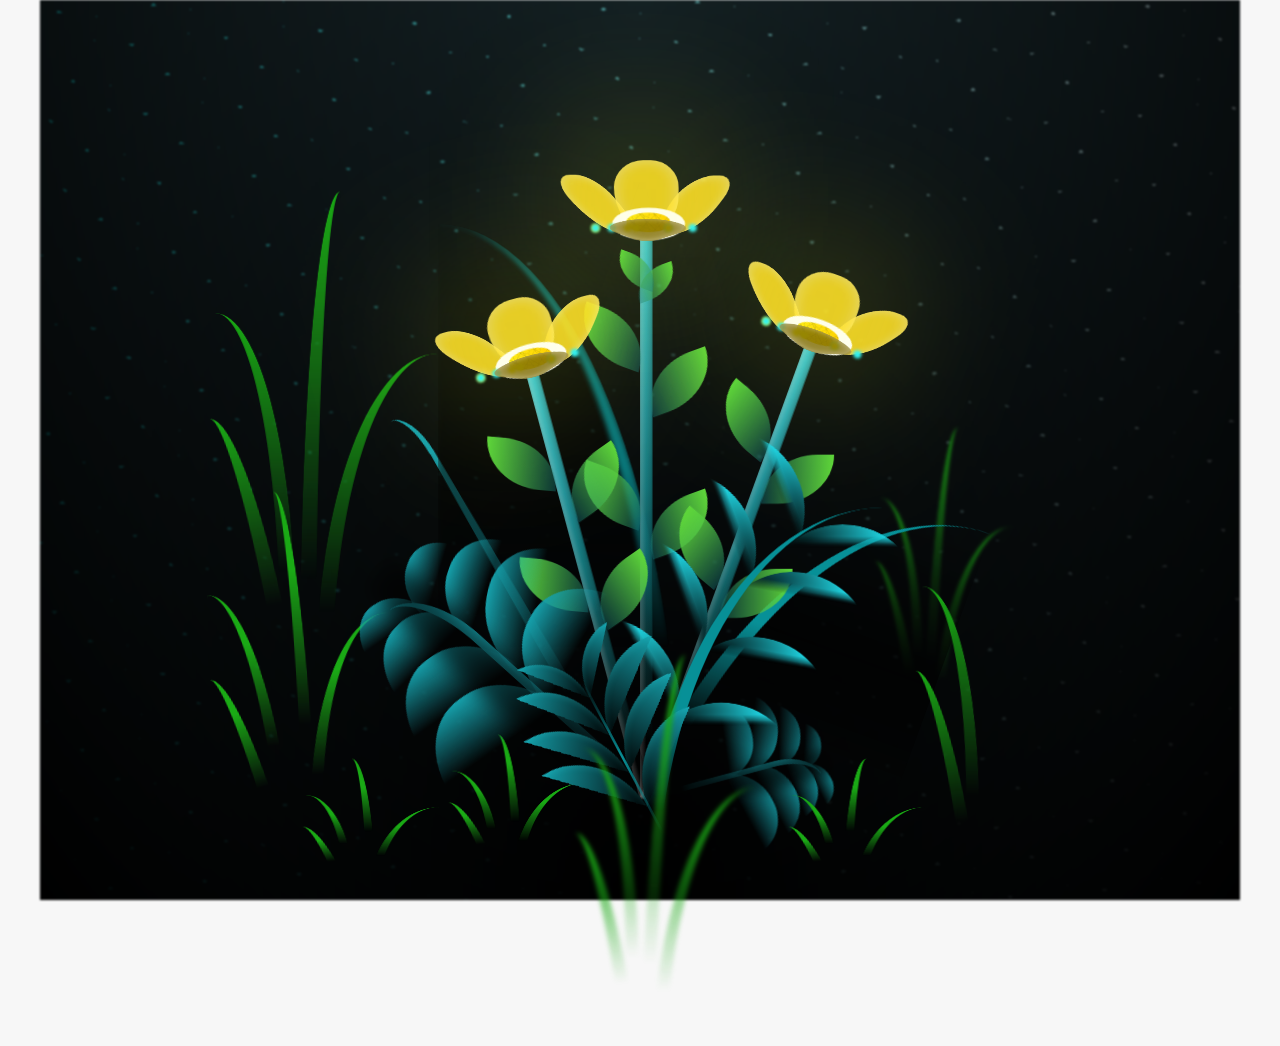
==== index.html @ 2ce70d6e "Added last changes" ====
<!DOCTYPE html>
<html lang="es">
  <head>
    <meta charset="UTF-8" />
    <meta http-equiv="X-UA-Compatible" content="IE=edge" />
    <meta name="viewport" content="width=device-width, initial-scale=1.0" />
    <link rel="stylesheet" href="css/main.css" />
    <link rel="icon" href="img/flowers.png" type="image/x-icon" />
    <title>Flower</title>
    <style>
      @import url('https://fonts.googleapis.com/css2?family=Inter:ital,opsz,wght@0,14..32,100..900;1,14..32,100..900&family=Noto+Sans:ital,wght@0,100..900;1,100..900&family=Open+Sans:ital,wght@0,300..800;1,300..800&family=Winky+Sans:ital,wght@0,300..900;1,300..900&family=Yarndings+12&display=swap');
    </style>
  </head>
  <body class="container">
    <audio src="sound/Spidey.mp3" autoplay></audio>
    <!-- <div id="lyrics">
     
    </div> -->
    <span class="titulo">
      Te mereces todo, y aunque no pueda dártelas en persona, estas flores amarillas virtuales van con todo mi cariño Ari 💛
    </span>
  
    <div class="night"></div>
    <div class="flowers">
      <div class="flower flower--1">
        <div class="flower__leafs flower__leafs--1">
          <div class="flower__leaf flower__leaf--1"></div>
          <div class="flower__leaf flower__leaf--2"></div>
          <div class="flower__leaf flower__leaf--3"></div>
          <div class="flower__leaf flower__leaf--4"></div>
          <div class="flower__white-circle"></div>

          <div class="flower__light flower__light--1"></div>
          <div class="flower__light flower__light--2"></div>
          <div class="flower__light flower__light--3"></div>
          <div class="flower__light flower__light--4"></div>
          <div class="flower__light flower__light--5"></div>
          <div class="flower__light flower__light--6"></div>
          <div class="flower__light flower__light--7"></div>
          <div class="flower__light flower__light--8"></div>
        </div>
        <div class="flower__line">
          <div class="flower__line__leaf flower__line__leaf--1"></div>
          <div class="flower__line__leaf flower__line__leaf--2"></div>
          <div class="flower__line__leaf flower__line__leaf--3"></div>
          <div class="flower__line__leaf flower__line__leaf--4"></div>
          <div class="flower__line__leaf flower__line__leaf--5"></div>
          <div class="flower__line__leaf flower__line__leaf--6"></div>
        </div>
      </div>

      <div class="flower flower--2">
        <div class="flower__leafs flower__leafs--2">
          <div class="flower__leaf flower__leaf--1"></div>
          <div class="flower__leaf flower__leaf--2"></div>
          <div class="flower__leaf flower__leaf--3"></div>
          <div class="flower__leaf flower__leaf--4"></div>
          <div class="flower__white-circle"></div>

          <div class="flower__light flower__light--1"></div>
          <div class="flower__light flower__light--2"></div>
          <div class="flower__light flower__light--3"></div>
          <div class="flower__light flower__light--4"></div>
          <div class="flower__light flower__light--5"></div>
          <div class="flower__light flower__light--6"></div>
          <div class="flower__light flower__light--7"></div>
          <div class="flower__light flower__light--8"></div>
        </div>
        <div class="flower__line">
          <div class="flower__line__leaf flower__line__leaf--1"></div>
          <div class="flower__line__leaf flower__line__leaf--2"></div>
          <div class="flower__line__leaf flower__line__leaf--3"></div>
          <div class="flower__line__leaf flower__line__leaf--4"></div>
        </div>
      </div>

      <div class="flower flower--3">
        <div class="flower__leafs flower__leafs--3">
          <div class="flower__leaf flower__leaf--1"></div>
          <div class="flower__leaf flower__leaf--2"></div>
          <div class="flower__leaf flower__leaf--3"></div>
          <div class="flower__leaf flower__leaf--4"></div>
          <div class="flower__white-circle"></div>

          <div class="flower__light flower__light--1"></div>
          <div class="flower__light flower__light--2"></div>
          <div class="flower__light flower__light--3"></div>
          <div class="flower__light flower__light--4"></div>
          <div class="flower__light flower__light--5"></div>
          <div class="flower__light flower__light--6"></div>
          <div class="flower__light flower__light--7"></div>
          <div class="flower__light flower__light--8"></div>
        </div>
        <div class="flower__line">
          <div class="flower__line__leaf flower__line__leaf--1"></div>
          <div class="flower__line__leaf flower__line__leaf--2"></div>
          <div class="flower__line__leaf flower__line__leaf--3"></div>
          <div class="flower__line__leaf flower__line__leaf--4"></div>
        </div>
      </div>

      <div class="grow-ans" style="--d: 1.2s">
        <div class="flower__g-long">
          <div class="flower__g-long__top"></div>
          <div class="flower__g-long__bottom"></div>
        </div>
      </div>

      <div class="growing-grass">
        <div class="flower__grass flower__grass--1">
          <div class="flower__grass--top"></div>
          <div class="flower__grass--bottom"></div>
          <div class="flower__grass__leaf flower__grass__leaf--1"></div>
          <div class="flower__grass__leaf flower__grass__leaf--2"></div>
          <div class="flower__grass__leaf flower__grass__leaf--3"></div>
          <div class="flower__grass__leaf flower__grass__leaf--4"></div>
          <div class="flower__grass__leaf flower__grass__leaf--5"></div>
          <div class="flower__grass__leaf flower__grass__leaf--6"></div>
          <div class="flower__grass__leaf flower__grass__leaf--7"></div>
          <div class="flower__grass__leaf flower__grass__leaf--8"></div>
          <div class="flower__grass__overlay"></div>
        </div>
      </div>

      <div class="growing-grass">
        <div class="flower__grass flower__grass--2">
          <div class="flower__grass--top"></div>
          <div class="flower__grass--bottom"></div>
          <div class="flower__grass__leaf flower__grass__leaf--1"></div>
          <div class="flower__grass__leaf flower__grass__leaf--2"></div>
          <div class="flower__grass__leaf flower__grass__leaf--3"></div>
          <div class="flower__grass__leaf flower__grass__leaf--4"></div>
          <div class="flower__grass__leaf flower__grass__leaf--5"></div>
          <div class="flower__grass__leaf flower__grass__leaf--6"></div>
          <div class="flower__grass__leaf flower__grass__leaf--7"></div>
          <div class="flower__grass__leaf flower__grass__leaf--8"></div>
          <div class="flower__grass__overlay"></div>
        </div>
      </div>

      <div class="grow-ans" style="--d: 2.4s">
        <div class="flower__g-right flower__g-right--1">
          <div class="leaf"></div>
        </div>
      </div>

      <div class="grow-ans" style="--d: 2.8s">
        <div class="flower__g-right flower__g-right--2">
          <div class="leaf"></div>
        </div>
      </div>

      <div class="grow-ans" style="--d: 2.8s">
        <div class="flower__g-front">
          <div
            class="flower__g-front__leaf-wrapper flower__g-front__leaf-wrapper--1"
          >
            <div class="flower__g-front__leaf"></div>
          </div>
          <div
            class="flower__g-front__leaf-wrapper flower__g-front__leaf-wrapper--2"
          >
            <div class="flower__g-front__leaf"></div>
          </div>
          <div
            class="flower__g-front__leaf-wrapper flower__g-front__leaf-wrapper--3"
          >
            <div class="flower__g-front__leaf"></div>
          </div>
          <div
            class="flower__g-front__leaf-wrapper flower__g-front__leaf-wrapper--4"
          >
            <div class="flower__g-front__leaf"></div>
          </div>
          <div
            class="flower__g-front__leaf-wrapper flower__g-front__leaf-wrapper--5"
          >
            <div class="flower__g-front__leaf"></div>
          </div>
          <div
            class="flower__g-front__leaf-wrapper flower__g-front__leaf-wrapper--6"
          >
            <div class="flower__g-front__leaf"></div>
          </div>
          <div
            class="flower__g-front__leaf-wrapper flower__g-front__leaf-wrapper--7"
          >
            <div class="flower__g-front__leaf"></div>
          </div>
          <div
            class="flower__g-front__leaf-wrapper flower__g-front__leaf-wrapper--8"
          >
            <div class="flower__g-front__leaf"></div>
          </div>
          <div class="flower__g-front__line"></div>
        </div>
      </div>

      <div class="grow-ans" style="--d: 3.2s">
        <div class="flower__g-fr">
          <div class="leaf"></div>
          <div class="flower__g-fr__leaf flower__g-fr__leaf--1"></div>
          <div class="flower__g-fr__leaf flower__g-fr__leaf--2"></div>
          <div class="flower__g-fr__leaf flower__g-fr__leaf--3"></div>
          <div class="flower__g-fr__leaf flower__g-fr__leaf--4"></div>
          <div class="flower__g-fr__leaf flower__g-fr__leaf--5"></div>
          <div class="flower__g-fr__leaf flower__g-fr__leaf--6"></div>
          <div class="flower__g-fr__leaf flower__g-fr__leaf--7"></div>
          <div class="flower__g-fr__leaf flower__g-fr__leaf--8"></div>
        </div>
      </div>

      <div class="long-g long-g--0">
        <div class="grow-ans" style="--d: 3s">
          <div class="leaf leaf--0"></div>
        </div>
        <div class="grow-ans" style="--d: 2.2s">
          <div class="leaf leaf--1"></div>
        </div>
        <div class="grow-ans" style="--d: 3.4s">
          <div class="leaf leaf--2"></div>
        </div>
        <div class="grow-ans" style="--d: 3.6s">
          <div class="leaf leaf--3"></div>
        </div>
      </div>

      <div class="long-g long-g--1">
        <div class="grow-ans" style="--d: 3.6s">
          <div class="leaf leaf--0"></div>
        </div>
        <div class="grow-ans" style="--d: 3.8s">
          <div class="leaf leaf--1"></div>
        </div>
        <div class="grow-ans" style="--d: 4s">
          <div class="leaf leaf--2"></div>
        </div>
        <div class="grow-ans" style="--d: 4.2s">
          <div class="leaf leaf--3"></div>
        </div>
      </div>

      <div class="long-g long-g--2">
        <div class="grow-ans" style="--d: 4s">
          <div class="leaf leaf--0"></div>
        </div>
        <div class="grow-ans" style="--d: 4.2s">
          <div class="leaf leaf--1"></div>
        </div>
        <div class="grow-ans" style="--d: 4.4s">
          <div class="leaf leaf--2"></div>
        </div>
        <div class="grow-ans" style="--d: 4.6s">
          <div class="leaf leaf--3"></div>
        </div>
      </div>

      <div class="long-g long-g--3">
        <div class="grow-ans" style="--d: 4s">
          <div class="leaf leaf--0"></div>
        </div>
        <div class="grow-ans" style="--d: 4.2s">
          <div class="leaf leaf--1"></div>
        </div>
        <div class="grow-ans" style="--d: 3s">
          <div class="leaf leaf--2"></div>
        </div>
        <div class="grow-ans" style="--d: 3.6s">
          <div class="leaf leaf--3"></div>
        </div>
      </div>

      <div class="long-g long-g--4">
        <div class="grow-ans" style="--d: 4s">
          <div class="leaf leaf--0"></div>
        </div>
        <div class="grow-ans" style="--d: 4.2s">
          <div class="leaf leaf--1"></div>
        </div>
        <div class="grow-ans" style="--d: 3s">
          <div class="leaf leaf--2"></div>
        </div>
        <div class="grow-ans" style="--d: 3.6s">
          <div class="leaf leaf--3"></div>
        </div>
      </div>

      <div class="long-g long-g--5">
        <!-- <div class="grow-ans" style="--d: 4s">
          <div class="leaf leaf--0"></div>
        </div> -->
        <!-- <div class="grow-ans" style="--d: 4.2s">
          <div class="leaf leaf--1"></div>
        </div> -->
        <div class="grow-ans" style="--d: 3s">
          <div class="leaf leaf--2"></div>
        </div>
        <div class="grow-ans" style="--d: 3.6s">
          <div class="leaf leaf--3"></div>
        </div>
      </div>

      <div class="long-g long-g--6">
        <div class="grow-ans" style="--d: 4.2s">
          <div class="leaf leaf--0"></div>
        </div>
        <div class="grow-ans" style="--d: 4.4s">
          <div class="leaf leaf--1"></div>
        </div>
        <div class="grow-ans" style="--d: 4.6s">
          <div class="leaf leaf--2"></div>
        </div>
        <div class="grow-ans" style="--d: 4.8s">
          <div class="leaf leaf--3"></div>
        </div>
      </div>

      <div class="long-g long-g--7">
        <div class="grow-ans" style="--d: 3s">
          <div class="leaf leaf--0"></div>
        </div>
        <div class="grow-ans" style="--d: 3.2s">
          <div class="leaf leaf--1"></div>
        </div>
        <div class="grow-ans" style="--d: 3.5s">
          <div class="leaf leaf--2"></div>
        </div>
        <div class="grow-ans" style="--d: 3.6s">
          <div class="leaf leaf--3"></div>
        </div>
      </div>
      <!-- 

      

      

      

      

      

      

      

      

      

      

      

      

      

       -->
    </div>
    <!-- <script src="anim.js"></script> -->
    <script src="main.js"></script>
  </body>
</html>
---- css/main.css ----
*,
*::after,
*::before {
  padding: 0;
  margin: 0;
  box-sizing: border-box;
  font-family: "Inter", "Inter Fallback", sans-serif;
}

:root {
  --dark-color: #000;
}

body {
  display: flex;
  align-items: flex-end;
  justify-content: center;
  min-height: 100vh;
  background-color: var(--dark-color);
  overflow: hidden;
  perspective: 1000px;
}

#lyrics {
  font-size: 28px;
  font-family: "Franklin Gothic Medium", "Arial Narrow", Arial, sans-serif;
  color: white;
  position: absolute;
  margin-bottom: 20%;
  z-index: 1;
  font-weight: bold;
  letter-spacing: 4px;
}
@media only screen and (max-width: 600px) {
  /* Estilos específicos para dispositivos con un ancho máximo de 600px */
  #lyrics {
      font-size: 14px; /* Reduce el tamaño del texto para dispositivos más pequeños */
      margin-bottom: 530px;
      letter-spacing: 3px;
  }

}
.titulo {
  padding: 2rem;
  margin-bottom: 100%;
  position: absolute;
  -webkit-font-smoothing: antialiased;
  -moz-osx-font-smoothing: grayscale;
  color: yellow;
  overflow: hidden;
  animation: fadeIn 3s ease-in-out forwards;
  /* letter-spacing: 10px; */
  /* display: -webkit-box; */
  -webkit-box-orient: vertical;
  -webkit-line-clamp: 1;
  text-align: center;
  font-family: "Winky Sans", sans-serif;
  /* font-stretch: ultra-condensed; */
  /* font-family: "Arial Narrow", Arial, sans-serif;
  font-weight: bold;
  letter-spacing: 10px;
  opacity: 0;
  animation: fadeIn 3s ease-in-out forwards;
  text-align: center; */
}
@keyframes fadeIn {
  from {
    opacity: 0;
  }
  to {
    opacity: 1;
  }
}


/* .winky-sans- {
  font-family: "Winky Sans", sans-serif;
  font-optical-sizing: auto;
  font-weight: <weight>;
  font-style: normal;
} */

.night {
  z-index: -1;
  position: absolute;
  left: 50%;
  top: 0;
  transform: translateX(-50%);
  width: 100%;
  height: 100%;
  filter: blur(0.1vmin);
  background-image: radial-gradient(
      ellipse at top,
      transparent 0%,
      var(--dark-color)
    ),
    radial-gradient(
      ellipse at bottom,
      var(--dark-color),
      rgba(145, 233, 255, 0.2)
    ),
    repeating-linear-gradient(
      220deg,
      rgb(0, 0, 0) 0px,
      rgb(0, 0, 0) 19px,
      transparent 19px,
      transparent 22px
    ),
    repeating-linear-gradient(
      189deg,
      rgb(0, 0, 0) 0px,
      rgb(0, 0, 0) 19px,
      transparent 19px,
      transparent 22px
    ),
    repeating-linear-gradient(
      148deg,
      rgb(0, 0, 0) 0px,
      rgb(0, 0, 0) 19px,
      transparent 19px,
      transparent 22px
    ),
    linear-gradient(90deg, rgb(0, 255, 250), rgb(240, 240, 240));
}

.flowers {
  position: relative;
  transform: scale(0.9);
  /* overflow: hidden; */
  /*margin-bottom: 100px;
  */
}

@media only screen and (max-width: 600px) {
  /* Estilos específicos para dispositivos con un ancho máximo de 600px */
.flowers {
      font-size: 14px;
      margin-bottom: 10%;
      letter-spacing: 3px;
      transform: scale(1.0);
}

}

.flower {
  position: absolute;
  bottom: 10vmin;
  transform-origin: bottom center;
  z-index: 10;
  --fl-speed: 0.8s;
}
.flower--1 {
  -webkit-animation: moving-flower-1 4s linear infinite;
  animation: moving-flower-1 4s linear infinite;
}
.flower--1 .flower__line {
  height: 70vmin;
  -webkit-animation-delay: 0.3s;
  animation-delay: 0.3s;
}
.flower--1 .flower__line__leaf--1 {
  -webkit-animation: blooming-leaf-right var(--fl-speed) 1.6s backwards;
  animation: blooming-leaf-right var(--fl-speed) 1.6s backwards;
}
.flower--1 .flower__line__leaf--2 {
  -webkit-animation: blooming-leaf-right var(--fl-speed) 1.4s backwards;
  animation: blooming-leaf-right var(--fl-speed) 1.4s backwards;
}
.flower--1 .flower__line__leaf--3 {
  -webkit-animation: blooming-leaf-left var(--fl-speed) 1.2s backwards;
  animation: blooming-leaf-left var(--fl-speed) 1.2s backwards;
}
.flower--1 .flower__line__leaf--4 {
  -webkit-animation: blooming-leaf-left var(--fl-speed) 1s backwards;
  animation: blooming-leaf-left var(--fl-speed) 1s backwards;
}
.flower--1 .flower__line__leaf--5 {
  -webkit-animation: blooming-leaf-right var(--fl-speed) 1.8s backwards;
  animation: blooming-leaf-right var(--fl-speed) 1.8s backwards;
}
.flower--1 .flower__line__leaf--6 {
  -webkit-animation: blooming-leaf-left var(--fl-speed) 2s backwards;
  animation: blooming-leaf-left var(--fl-speed) 2s backwards;
}
.flower--2 {
  left: 50%;
  transform: rotate(20deg);
  -webkit-animation: moving-flower-2 4s linear infinite;
  animation: moving-flower-2 4s linear infinite;
}
.flower--2 .flower__line {
  height: 60vmin;
  -webkit-animation-delay: 0.6s;
  animation-delay: 0.6s;
}
.flower--2 .flower__line__leaf--1 {
  -webkit-animation: blooming-leaf-right var(--fl-speed) 1.9s backwards;
  animation: blooming-leaf-right var(--fl-speed) 1.9s backwards;
}
.flower--2 .flower__line__leaf--2 {
  -webkit-animation: blooming-leaf-right var(--fl-speed) 1.7s backwards;
  animation: blooming-leaf-right var(--fl-speed) 1.7s backwards;
}
.flower--2 .flower__line__leaf--3 {
  -webkit-animation: blooming-leaf-left var(--fl-speed) 1.5s backwards;
  animation: blooming-leaf-left var(--fl-speed) 1.5s backwards;
}
.flower--2 .flower__line__leaf--4 {
  -webkit-animation: blooming-leaf-left var(--fl-speed) 1.3s backwards;
  animation: blooming-leaf-left var(--fl-speed) 1.3s backwards;
}
.flower--3 {
  left: 50%;
  transform: rotate(-15deg);
  -webkit-animation: moving-flower-3 4s linear infinite;
  animation: moving-flower-3 4s linear infinite;
}
.flower--3 .flower__line {
  -webkit-animation-delay: 0.9s;
  animation-delay: 0.9s;
}
.flower--3 .flower__line__leaf--1 {
  -webkit-animation: blooming-leaf-right var(--fl-speed) 2.5s backwards;
  animation: blooming-leaf-right var(--fl-speed) 2.5s backwards;
}
.flower--3 .flower__line__leaf--2 {
  -webkit-animation: blooming-leaf-right var(--fl-speed) 2.3s backwards;
  animation: blooming-leaf-right var(--fl-speed) 2.3s backwards;
}
.flower--3 .flower__line__leaf--3 {
  -webkit-animation: blooming-leaf-left var(--fl-speed) 2.1s backwards;
  animation: blooming-leaf-left var(--fl-speed) 2.1s backwards;
}
.flower--3 .flower__line__leaf--4 {
  -webkit-animation: blooming-leaf-left var(--fl-speed) 1.9s backwards;
  animation: blooming-leaf-left var(--fl-speed) 1.9s backwards;
}
.flower__leafs {
  position: relative;
  -webkit-animation: blooming-flower 2s backwards;
  animation: blooming-flower 2s backwards;
}
.flower__leafs--1 {
  -webkit-animation-delay: 1.1s;
  animation-delay: 1.1s;
}
.flower__leafs--2 {
  -webkit-animation-delay: 1.4s;
  animation-delay: 1.4s;
}
.flower__leafs--3 {
  -webkit-animation-delay: 1.7s;
  animation-delay: 1.7s;
}
.flower__leafs::after {
  content: "";
  position: absolute;
  left: 0;
  top: 0;
  transform: translate(-50%, -100%);
  width: 8vmin;
  height: 8vmin;
  background-color: #f9fd25;
  /* background-color: #fd2525; */
  filter: blur(10vmin);
}
.flower__leaf {
  position: absolute;
  bottom: 0;
  left: 50%;
  width: 8vmin;
  height: 11vmin;
  border-radius: 51% 49% 47% 53%/44% 45% 55% 69%;
  background-color: #253bfd;
  background-color: #fddd25;
  transform-origin: bottom center;
  opacity: 0.9;
  box-shadow: inset 0 0 2vmin rgba(255, 255, 255, 0.5);
}
.flower__leaf--1 {
  transform: translate(-10%, 1%) rotateY(40deg) rotateX(-50deg);
}
.flower__leaf--2 {
  transform: translate(-50%, -4%) rotateX(40deg);
}
.flower__leaf--3 {
  transform: translate(-90%, 0%) rotateY(45deg) rotateX(50deg);
}
.flower__leaf--4 {
  width: 8vmin;
  height: 8vmin;
  transform-origin: bottom left;
  border-radius: 4vmin 10vmin 4vmin 4vmin;
  transform: translate(0%, 18%) rotateX(70deg) rotate(-43deg);
  background-color: #7c6901;
  z-index: 1;
  opacity: 0.8;
}
.flower__white-circle {
  position: absolute;
  left: -3.5vmin;
  top: -3vmin;
  width: 9vmin;
  height: 4vmin;
  border-radius: 50%;
  background-color: #fff;
}
.flower__white-circle::after {
  content: "";
  position: absolute;
  left: 50%;
  top: 45%;
  transform: translate(-50%, -50%);
  width: 60%;
  height: 60%;
  border-radius: inherit;
  background-image: repeating-linear-gradient(
      135deg,
      rgba(0, 0, 0, 0.03) 0px,
      rgba(0, 0, 0, 0.03) 1px,
      transparent 1px,
      transparent 12px
    ),
    repeating-linear-gradient(
      45deg,
      rgba(0, 0, 0, 0.03) 0px,
      rgba(0, 0, 0, 0.03) 1px,
      transparent 1px,
      transparent 12px
    ),
    repeating-linear-gradient(
      67.5deg,
      rgba(0, 0, 0, 0.03) 0px,
      rgba(0, 0, 0, 0.03) 1px,
      transparent 1px,
      transparent 12px
    ),
    repeating-linear-gradient(
      135deg,
      rgba(0, 0, 0, 0.03) 0px,
      rgba(0, 0, 0, 0.03) 1px,
      transparent 1px,
      transparent 12px
    ),
    repeating-linear-gradient(
      45deg,
      rgba(0, 0, 0, 0.03) 0px,
      rgba(0, 0, 0, 0.03) 1px,
      transparent 1px,
      transparent 12px
    ),
    repeating-linear-gradient(
      112.5deg,
      rgba(0, 0, 0, 0.03) 0px,
      rgba(0, 0, 0, 0.03) 1px,
      transparent 1px,
      transparent 12px
    ),
    repeating-linear-gradient(
      112.5deg,
      rgba(0, 0, 0, 0.03) 0px,
      rgba(0, 0, 0, 0.03) 1px,
      transparent 1px,
      transparent 12px
    ),
    repeating-linear-gradient(
      45deg,
      rgba(0, 0, 0, 0.03) 0px,
      rgba(0, 0, 0, 0.03) 1px,
      transparent 1px,
      transparent 12px
    ),
    repeating-linear-gradient(
      22.5deg,
      rgba(0, 0, 0, 0.03) 0px,
      rgba(0, 0, 0, 0.03) 1px,
      transparent 1px,
      transparent 12px
    ),
    repeating-linear-gradient(
      45deg,
      rgba(0, 0, 0, 0.03) 0px,
      rgba(0, 0, 0, 0.03) 1px,
      transparent 1px,
      transparent 12px
    ),
    repeating-linear-gradient(
      22.5deg,
      rgba(0, 0, 0, 0.03) 0px,
      rgba(0, 0, 0, 0.03) 1px,
      transparent 1px,
      transparent 12px
    ),
    repeating-linear-gradient(
      135deg,
      rgba(0, 0, 0, 0.03) 0px,
      rgba(0, 0, 0, 0.03) 1px,
      transparent 1px,
      transparent 12px
    ),
    repeating-linear-gradient(
      157.5deg,
      rgba(0, 0, 0, 0.03) 0px,
      rgba(0, 0, 0, 0.03) 1px,
      transparent 1px,
      transparent 12px
    ),
    repeating-linear-gradient(
      67.5deg,
      rgba(0, 0, 0, 0.03) 0px,
      rgba(0, 0, 0, 0.03) 1px,
      transparent 1px,
      transparent 12px
    ),
    repeating-linear-gradient(
      67.5deg,
      rgba(0, 0, 0, 0.03) 0px,
      rgba(0, 0, 0, 0.03) 1px,
      transparent 1px,
      transparent 12px
    ),
    linear-gradient(90deg, rgb(255, 235, 18), rgb(255, 206, 0));
}
.flower__line {
  height: 55vmin;
  width: 1.5vmin;
  background-image: linear-gradient(
      to left,
      rgba(0, 0, 0, 0.2),
      transparent,
      rgba(255, 255, 255, 0.2)
    ),
    linear-gradient(to top, transparent 10%, #14757a, #39c6d6);
  box-shadow: inset 0 0 2px rgba(0, 0, 0, 0.5);
  -webkit-animation: grow-flower-tree 4s backwards;
  animation: grow-flower-tree 4s backwards;
}
.flower__line__leaf {
  --w: 7vmin;
  --h: calc(var(--w) + 2vmin);
  position: absolute;
  top: 20%;
  left: 90%;
  width: var(--w);
  height: var(--h);
  border-top-right-radius: var(--h);
  border-bottom-left-radius: var(--h);
  background-image: linear-gradient(to top, rgba(20, 117, 122, 0.4), #5ed639);
}
.flower__line__leaf--1 {
  transform: rotate(70deg) rotateY(30deg);
}
.flower__line__leaf--2 {
  top: 45%;
  transform: rotate(70deg) rotateY(30deg);
}
.flower__line__leaf--3,
.flower__line__leaf--4,
.flower__line__leaf--6 {
  border-top-right-radius: 0;
  border-bottom-left-radius: 0;
  border-top-left-radius: var(--h);
  border-bottom-right-radius: var(--h);
  left: -460%;
  top: 12%;
  transform: rotate(-70deg) rotateY(30deg);
}
.flower__line__leaf--4 {
  top: 40%;
}
.flower__line__leaf--5 {
  top: 0;
  transform-origin: left;
  transform: rotate(70deg) rotateY(30deg) scale(0.6);
}
.flower__line__leaf--6 {
  top: -2%;
  left: -450%;
  transform-origin: right;
  transform: rotate(-70deg) rotateY(30deg) scale(0.6);
}
.flower__light {
  position: absolute;
  bottom: 0vmin;
  width: 1vmin;
  height: 1vmin;
  background-color: rgb(255, 251, 0);
  border-radius: 50%;
  filter: blur(0.2vmin);
  -webkit-animation: light-ans 4s linear infinite backwards;
  animation: light-ans 4s linear infinite backwards;
}
.flower__light:nth-child(odd) {
  background-color: #23f0ff;
}
.flower__light--1 {
  left: -2vmin;
  -webkit-animation-delay: 1s;
  animation-delay: 1s;
}
.flower__light--2 {
  left: 3vmin;
  -webkit-animation-delay: 0.5s;
  animation-delay: 0.5s;
}
.flower__light--3 {
  left: -6vmin;
  -webkit-animation-delay: 0.3s;
  animation-delay: 0.3s;
}
.flower__light--4 {
  left: 6vmin;
  -webkit-animation-delay: 0.9s;
  animation-delay: 0.9s;
}
.flower__light--5 {
  left: -1vmin;
  -webkit-animation-delay: 1.5s;
  animation-delay: 1.5s;
}
.flower__light--6 {
  left: -4vmin;
  -webkit-animation-delay: 3s;
  animation-delay: 3s;
}
.flower__light--7 {
  left: 3vmin;
  -webkit-animation-delay: 2s;
  animation-delay: 2s;
}
.flower__light--8 {
  left: -6vmin;
  -webkit-animation-delay: 3.5s;
  animation-delay: 3.5s;
}
.flower__grass {
  --c: #159faa;
  --line-w: 1.5vmin;
  position: absolute;
  bottom: 12vmin;
  left: -7vmin;
  display: flex;
  flex-direction: column;
  align-items: flex-end;
  z-index: 20;
  transform-origin: bottom center;
  transform: rotate(-48deg) rotateY(40deg);
}
.flower__grass--1 {
  -webkit-animation: moving-grass 2s linear infinite;
  animation: moving-grass 2s linear infinite;
}
.flower__grass--2 {
  left: 2vmin;
  bottom: 10vmin;
  transform: scale(0.5) rotate(75deg) rotateX(10deg) rotateY(-200deg);
  opacity: 0.8;
  z-index: 0;
  -webkit-animation: moving-grass--2 1.5s linear infinite;
  animation: moving-grass--2 1.5s linear infinite;
}
.flower__grass--top {
  width: 7vmin;
  height: 10vmin;
  border-top-right-radius: 100%;
  border-right: var(--line-w) solid var(--c);
  transform-origin: bottom center;
  transform: rotate(-2deg);
}
.flower__grass--bottom {
  margin-top: -2px;
  width: var(--line-w);
  height: 25vmin;
  background-image: linear-gradient(to top, transparent, var(--c));
}
.flower__grass__leaf {
  --size: 10vmin;
  position: absolute;
  width: calc(var(--size) * 2.1);
  height: var(--size);
  border-top-left-radius: var(--size);
  border-top-right-radius: var(--size);
  background-image: linear-gradient(
    to top,
    transparent,
    transparent 30%,
    var(--c)
  );
  z-index: 100;
}
.flower__grass__leaf--1 {
  top: -6%;
  left: 30%;
  --size: 6vmin;
  transform: rotate(-20deg);
  -webkit-animation: growing-grass-ans--1 2s 2.6s backwards;
  animation: growing-grass-ans--1 2s 2.6s backwards;
}
@-webkit-keyframes growing-grass-ans--1 {
  0% {
    transform-origin: bottom left;
    transform: rotate(-20deg) scale(0);
  }
}
@keyframes growing-grass-ans--1 {
  0% {
    transform-origin: bottom left;
    transform: rotate(-20deg) scale(0);
  }
}
.flower__grass__leaf--2 {
  top: -5%;
  left: -110%;
  --size: 6vmin;
  transform: rotate(10deg);
  -webkit-animation: growing-grass-ans--2 2s 2.4s linear backwards;
  animation: growing-grass-ans--2 2s 2.4s linear backwards;
}
@-webkit-keyframes growing-grass-ans--2 {
  0% {
    transform-origin: bottom right;
    transform: rotate(10deg) scale(0);
  }
}
@keyframes growing-grass-ans--2 {
  0% {
    transform-origin: bottom right;
    transform: rotate(10deg) scale(0);
  }
}
.flower__grass__leaf--3 {
  top: 5%;
  left: 60%;
  --size: 8vmin;
  transform: rotate(-18deg) rotateX(-20deg);
  -webkit-animation: growing-grass-ans--3 2s 2.2s linear backwards;
  animation: growing-grass-ans--3 2s 2.2s linear backwards;
}
@-webkit-keyframes growing-grass-ans--3 {
  0% {
    transform-origin: bottom left;
    transform: rotate(-18deg) rotateX(-20deg) scale(0);
  }
}
@keyframes growing-grass-ans--3 {
  0% {
    transform-origin: bottom left;
    transform: rotate(-18deg) rotateX(-20deg) scale(0);
  }
}
.flower__grass__leaf--4 {
  top: 6%;
  left: -135%;
  --size: 8vmin;
  transform: rotate(2deg);
  -webkit-animation: growing-grass-ans--4 2s 2s linear backwards;
  animation: growing-grass-ans--4 2s 2s linear backwards;
}
@-webkit-keyframes growing-grass-ans--4 {
  0% {
    transform-origin: bottom right;
    transform: rotate(2deg) scale(0);
  }
}
@keyframes growing-grass-ans--4 {
  0% {
    transform-origin: bottom right;
    transform: rotate(2deg) scale(0);
  }
}
.flower__grass__leaf--5 {
  top: 20%;
  left: 60%;
  --size: 10vmin;
  transform: rotate(-24deg) rotateX(-20deg);
  -webkit-animation: growing-grass-ans--5 2s 1.8s linear backwards;
  animation: growing-grass-ans--5 2s 1.8s linear backwards;
}
@-webkit-keyframes growing-grass-ans--5 {
  0% {
    transform-origin: bottom left;
    transform: rotate(-24deg) rotateX(-20deg) scale(0);
  }
}
@keyframes growing-grass-ans--5 {
  0% {
    transform-origin: bottom left;
    transform: rotate(-24deg) rotateX(-20deg) scale(0);
  }
}
.flower__grass__leaf--6 {
  top: 22%;
  left: -180%;
  --size: 10vmin;
  transform: rotate(10deg);
  -webkit-animation: growing-grass-ans--6 2s 1.6s linear backwards;
  animation: growing-grass-ans--6 2s 1.6s linear backwards;
}
@-webkit-keyframes growing-grass-ans--6 {
  0% {
    transform-origin: bottom right;
    transform: rotate(10deg) scale(0);
  }
}
@keyframes growing-grass-ans--6 {
  0% {
    transform-origin: bottom right;
    transform: rotate(10deg) scale(0);
  }
}
.flower__grass__leaf--7 {
  top: 39%;
  left: 70%;
  --size: 10vmin;
  transform: rotate(-10deg);
  -webkit-animation: growing-grass-ans--7 2s 1.4s linear backwards;
  animation: growing-grass-ans--7 2s 1.4s linear backwards;
}
@-webkit-keyframes growing-grass-ans--7 {
  0% {
    transform-origin: bottom left;
    transform: rotate(-10deg) scale(0);
  }
}
@keyframes growing-grass-ans--7 {
  0% {
    transform-origin: bottom left;
    transform: rotate(-10deg) scale(0);
  }
}
.flower__grass__leaf--8 {
  top: 40%;
  left: -215%;
  --size: 11vmin;
  transform: rotate(10deg);
  -webkit-animation: growing-grass-ans--8 2s 1.2s linear backwards;
  animation: growing-grass-ans--8 2s 1.2s linear backwards;
}
@-webkit-keyframes growing-grass-ans--8 {
  0% {
    transform-origin: bottom right;
    transform: rotate(10deg) scale(0);
  }
}
@keyframes growing-grass-ans--8 {
  0% {
    transform-origin: bottom right;
    transform: rotate(10deg) scale(0);
  }
}
.flower__grass__overlay {
  position: absolute;
  top: -10%;
  right: 0%;
  width: 100%;
  height: 100%;
  background-color: rgba(0, 0, 0, 0.6);
  filter: blur(1.5vmin);
  z-index: 100;
}
.flower__g-long {
  --w: 2vmin;
  --h: 6vmin;
  --c: #159faa;
  position: absolute;
  bottom: 10vmin;
  left: -3vmin;
  transform-origin: bottom center;
  transform: rotate(-30deg) rotateY(-20deg);
  display: flex;
  flex-direction: column;
  align-items: flex-end;
  -webkit-animation: flower-g-long-ans 3s linear infinite;
  animation: flower-g-long-ans 3s linear infinite;
}
@-webkit-keyframes flower-g-long-ans {
  0%,
  100% {
    transform: rotate(-30deg) rotateY(-20deg);
  }
  50% {
    transform: rotate(-32deg) rotateY(-20deg);
  }
}
@keyframes flower-g-long-ans {
  0%,
  100% {
    transform: rotate(-30deg) rotateY(-20deg);
  }
  50% {
    transform: rotate(-32deg) rotateY(-20deg);
  }
}
.flower__g-long__top {
  top: calc(var(--h) * -1);
  width: calc(var(--w) + 1vmin);
  height: var(--h);
  border-top-right-radius: 100%;
  border-right: 0.7vmin solid var(--c);
  transform: translate(-0.7vmin, 1vmin);
}
.flower__g-long__bottom {
  width: var(--w);
  height: 50vmin;
  transform-origin: bottom center;
  background-image: linear-gradient(to top, transparent 30%, var(--c));
  box-shadow: inset 0 0 2px rgba(0, 0, 0, 0.5);
  -webkit-clip-path: polygon(35% 0, 65% 1%, 100% 100%, 0% 100%);
  clip-path: polygon(35% 0, 65% 1%, 100% 100%, 0% 100%);
}
.flower__g-right {
  position: absolute;
  bottom: 6vmin;
  left: -2vmin;
  transform-origin: bottom left;
  transform: rotate(20deg);
}
.flower__g-right .leaf {
  width: 30vmin;
  height: 50vmin;
  border-top-left-radius: 100%;
  border-left: 2vmin solid #079097;
  background-image: linear-gradient(
    to bottom,
    transparent,
    var(--dark-color) 60%
  );
  -webkit-mask-image: linear-gradient(to top, transparent 30%, #079097 60%);
}
.flower__g-right--1 {
  -webkit-animation: flower-g-right-ans 2.5s linear infinite;
  animation: flower-g-right-ans 2.5s linear infinite;
}
.flower__g-right--2 {
  left: 5vmin;
  transform: rotateY(-180deg);
  -webkit-animation: flower-g-right-ans--2 3s linear infinite;
  animation: flower-g-right-ans--2 3s linear infinite;
}
.flower__g-right--2 .leaf {
  height: 75vmin;
  filter: blur(0.3vmin);
  opacity: 0.8;
}
@-webkit-keyframes flower-g-right-ans {
  0%,
  100% {
    transform: rotate(20deg);
  }
  50% {
    transform: rotate(24deg) rotateX(-20deg);
  }
}
@keyframes flower-g-right-ans {
  0%,
  100% {
    transform: rotate(20deg);
  }
  50% {
    transform: rotate(24deg) rotateX(-20deg);
  }
}
@-webkit-keyframes flower-g-right-ans--2 {
  0%,
  100% {
    transform: rotateY(-180deg) rotate(0deg) rotateX(-20deg);
  }
  50% {
    transform: rotateY(-180deg) rotate(6deg) rotateX(-20deg);
  }
}
@keyframes flower-g-right-ans--2 {
  0%,
  100% {
    transform: rotateY(-180deg) rotate(0deg) rotateX(-20deg);
  }
  50% {
    transform: rotateY(-180deg) rotate(6deg) rotateX(-20deg);
  }
}
.flower__g-front {
  position: absolute;
  bottom: 6vmin;
  left: 2.5vmin;
  z-index: 100;
  transform-origin: bottom center;
  transform: rotate(-28deg) rotateY(30deg) scale(1.04);
  -webkit-animation: flower__g-front-ans 2s linear infinite;
  animation: flower__g-front-ans 2s linear infinite;
}
@-webkit-keyframes flower__g-front-ans {
  0%,
  100% {
    transform: rotate(-28deg) rotateY(30deg) scale(1.04);
  }
  50% {
    transform: rotate(-35deg) rotateY(40deg) scale(1.04);
  }
}
@keyframes flower__g-front-ans {
  0%,
  100% {
    transform: rotate(-28deg) rotateY(30deg) scale(1.04);
  }
  50% {
    transform: rotate(-35deg) rotateY(40deg) scale(1.04);
  }
}
.flower__g-front__line {
  width: 0.3vmin;
  height: 20vmin;
  background-image: linear-gradient(
    to top,
    transparent,
    #079097,
    transparent 100%
  );
  position: relative;
}
.flower__g-front__leaf-wrapper {
  position: absolute;
  top: 0;
  left: 0;
  transform-origin: bottom left;
  transform: rotate(10deg);
}
.flower__g-front__leaf-wrapper:nth-child(even) {
  left: 0vmin;
  transform: rotateY(-180deg) rotate(5deg);
  -webkit-animation: flower__g-front__leaf-left-ans 1s ease-in backwards;
  animation: flower__g-front__leaf-left-ans 1s ease-in backwards;
}
.flower__g-front__leaf-wrapper:nth-child(odd) {
  -webkit-animation: flower__g-front__leaf-ans 1s ease-in backwards;
  animation: flower__g-front__leaf-ans 1s ease-in backwards;
}
.flower__g-front__leaf-wrapper--1 {
  top: -8vmin;
  transform: scale(0.7);
  -webkit-animation: flower__g-front__leaf-ans 1s 5.5s ease-in backwards !important;
  animation: flower__g-front__leaf-ans 1s 5.5s ease-in backwards !important;
}
.flower__g-front__leaf-wrapper--2 {
  top: -8vmin;
  transform: rotateY(-180deg) scale(0.7) !important;
  -webkit-animation: flower__g-front__leaf-left-ans-2 1s 4.6s ease-in backwards !important;
  animation: flower__g-front__leaf-left-ans-2 1s 4.6s ease-in backwards !important;
}
.flower__g-front__leaf-wrapper--3 {
  top: -3vmin;
  -webkit-animation: flower__g-front__leaf-ans 1s 4.6s ease-in backwards;
  animation: flower__g-front__leaf-ans 1s 4.6s ease-in backwards;
}
.flower__g-front__leaf-wrapper--4 {
  top: -3vmin;
  transform: rotateY(-180deg) scale(0.9) !important;
  -webkit-animation: flower__g-front__leaf-left-ans-2 1s 4.6s ease-in backwards !important;
  animation: flower__g-front__leaf-left-ans-2 1s 4.6s ease-in backwards !important;
}
@-webkit-keyframes flower__g-front__leaf-left-ans-2 {
  0% {
    transform: rotateY(-180deg) scale(0);
  }
}
@keyframes flower__g-front__leaf-left-ans-2 {
  0% {
    transform: rotateY(-180deg) scale(0);
  }
}
.flower__g-front__leaf-wrapper--5,
.flower__g-front__leaf-wrapper--6 {
  top: 2vmin;
}
.flower__g-front__leaf-wrapper--7,
.flower__g-front__leaf-wrapper--8 {
  top: 6.5vmin;
}
.flower__g-front__leaf-wrapper--2 {
  -webkit-animation-delay: 5.2s !important;
  animation-delay: 5.2s !important;
}
.flower__g-front__leaf-wrapper--3 {
  -webkit-animation-delay: 4.9s !important;
  animation-delay: 4.9s !important;
}
.flower__g-front__leaf-wrapper--5 {
  -webkit-animation-delay: 4.3s !important;
  animation-delay: 4.3s !important;
}
.flower__g-front__leaf-wrapper--6 {
  -webkit-animation-delay: 4.1s !important;
  animation-delay: 4.1s !important;
}
.flower__g-front__leaf-wrapper--7 {
  -webkit-animation-delay: 3.8s !important;
  animation-delay: 3.8s !important;
}
.flower__g-front__leaf-wrapper--8 {
  -webkit-animation-delay: 3.5s !important;
  animation-delay: 3.5s !important;
}
@-webkit-keyframes flower__g-front__leaf-ans {
  0% {
    transform: rotate(10deg) scale(0);
  }
}
@keyframes flower__g-front__leaf-ans {
  0% {
    transform: rotate(10deg) scale(0);
  }
}
@-webkit-keyframes flower__g-front__leaf-left-ans {
  0% {
    transform: rotateY(-180deg) rotate(5deg) scale(0);
  }
}
@keyframes flower__g-front__leaf-left-ans {
  0% {
    transform: rotateY(-180deg) rotate(5deg) scale(0);
  }
}
.flower__g-front__leaf {
  width: 10vmin;
  height: 10vmin;
  border-radius: 100% 0% 0% 100%/100% 100% 0% 0%;
  box-shadow: inset 0 2px 1vmin hsla(184deg, 97%, 58%, 0.2);
  background-image: linear-gradient(
      to bottom left,
      transparent,
      var(--dark-color)
    ),
    linear-gradient(to bottom right, #159faa 50%, transparent 50%, transparent);
  -webkit-mask-image: linear-gradient(
    to bottom right,
    #159faa 50%,
    transparent 50%,
    transparent
  );
  mask-image: linear-gradient(
    to bottom right,
    #159faa 50%,
    transparent 50%,
    transparent
  );
}
.flower__g-fr {
  position: absolute;
  bottom: -4vmin;
  left: vmin;
  transform-origin: bottom left;
  z-index: 10;
  -webkit-animation: flower__g-fr-ans 2s linear infinite;
  animation: flower__g-fr-ans 2s linear infinite;
}
@-webkit-keyframes flower__g-fr-ans {
  0%,
  100% {
    transform: rotate(2deg);
  }
  50% {
    transform: rotate(4deg);
  }
}
@keyframes flower__g-fr-ans {
  0%,
  100% {
    transform: rotate(2deg);
  }
  50% {
    transform: rotate(4deg);
  }
}
.flower__g-fr .leaf {
  width: 30vmin;
  height: 50vmin;
  border-top-left-radius: 100%;
  border-left: 2vmin solid #079097;
  -webkit-mask-image: linear-gradient(to top, transparent 25%, #079097 50%);
  position: relative;
  z-index: 1;
}
.flower__g-fr__leaf {
  position: absolute;
  top: 0;
  left: 0;
  width: 10vmin;
  height: 10vmin;
  border-radius: 100% 0% 0% 100%/100% 100% 0% 0%;
  box-shadow: inset 0 2px 1vmin hsla(184deg, 97%, 58%, 0.2);
  background-image: linear-gradient(
      to bottom left,
      transparent,
      var(--dark-color) 98%
    ),
    linear-gradient(to bottom right, #23f0ff 45%, transparent 50%, transparent);
  -webkit-mask-image: linear-gradient(
    135deg,
    #159faa 40%,
    transparent 50%,
    transparent
  );
}
.flower__g-fr__leaf--1 {
  left: 20vmin;
  transform: rotate(45deg);
  -webkit-animation: flower__g-fr-leaft-ans-1 0.5s 5.2s linear backwards;
  animation: flower__g-fr-leaft-ans-1 0.5s 5.2s linear backwards;
}
@-webkit-keyframes flower__g-fr-leaft-ans-1 {
  0% {
    transform-origin: left;
    transform: rotate(45deg) scale(0);
  }
}
@keyframes flower__g-fr-leaft-ans-1 {
  0% {
    transform-origin: left;
    transform: rotate(45deg) scale(0);
  }
}
.flower__g-fr__leaf--2 {
  left: 12vmin;
  top: -7vmin;
  transform: rotate(25deg) rotateY(-180deg);
  -webkit-animation: flower__g-fr-leaft-ans-6 0.5s 5s linear backwards;
  animation: flower__g-fr-leaft-ans-6 0.5s 5s linear backwards;
}
.flower__g-fr__leaf--3 {
  left: 15vmin;
  top: 6vmin;
  transform: rotate(55deg);
  -webkit-animation: flower__g-fr-leaft-ans-5 0.5s 4.8s linear backwards;
  animation: flower__g-fr-leaft-ans-5 0.5s 4.8s linear backwards;
}
.flower__g-fr__leaf--4 {
  left: 6vmin;
  top: -2vmin;
  transform: rotate(25deg) rotateY(-180deg);
  -webkit-animation: flower__g-fr-leaft-ans-6 0.5s 4.6s linear backwards;
  animation: flower__g-fr-leaft-ans-6 0.5s 4.6s linear backwards;
}
.flower__g-fr__leaf--5 {
  left: 10vmin;
  top: 14vmin;
  transform: rotate(55deg);
  -webkit-animation: flower__g-fr-leaft-ans-5 0.5s 4.4s linear backwards;
  animation: flower__g-fr-leaft-ans-5 0.5s 4.4s linear backwards;
}
@-webkit-keyframes flower__g-fr-leaft-ans-5 {
  0% {
    transform-origin: left;
    transform: rotate(55deg) scale(0);
  }
}
@keyframes flower__g-fr-leaft-ans-5 {
  0% {
    transform-origin: left;
    transform: rotate(55deg) scale(0);
  }
}
.flower__g-fr__leaf--6 {
  left: 0vmin;
  top: 6vmin;
  transform: rotate(25deg) rotateY(-180deg);
  -webkit-animation: flower__g-fr-leaft-ans-6 0.5s 4.2s linear backwards;
  animation: flower__g-fr-leaft-ans-6 0.5s 4.2s linear backwards;
}
@-webkit-keyframes flower__g-fr-leaft-ans-6 {
  0% {
    transform-origin: right;
    transform: rotate(25deg) rotateY(-180deg) scale(0);
  }
}
@keyframes flower__g-fr-leaft-ans-6 {
  0% {
    transform-origin: right;
    transform: rotate(25deg) rotateY(-180deg) scale(0);
  }
}
.flower__g-fr__leaf--7 {
  left: 5vmin;
  top: 22vmin;
  transform: rotate(45deg);
  -webkit-animation: flower__g-fr-leaft-ans-7 0.5s 4s linear backwards;
  animation: flower__g-fr-leaft-ans-7 0.5s 4s linear backwards;
}
@-webkit-keyframes flower__g-fr-leaft-ans-7 {
  0% {
    transform-origin: left;
    transform: rotate(45deg) scale(0);
  }
}
@keyframes flower__g-fr-leaft-ans-7 {
  0% {
    transform-origin: left;
    transform: rotate(45deg) scale(0);
  }
}
.flower__g-fr__leaf--8 {
  left: -4vmin;
  top: 15vmin;
  transform: rotate(15deg) rotateY(-180deg);
  -webkit-animation: flower__g-fr-leaft-ans-8 0.5s 3.8s linear backwards;
  animation: flower__g-fr-leaft-ans-8 0.5s 3.8s linear backwards;
}
@-webkit-keyframes flower__g-fr-leaft-ans-8 {
  0% {
    transform-origin: right;
    transform: rotate(15deg) rotateY(-180deg) scale(0);
  }
}
@keyframes flower__g-fr-leaft-ans-8 {
  0% {
    transform-origin: right;
    transform: rotate(15deg) rotateY(-180deg) scale(0);
  }
}

.long-g {
  position: absolute;
  bottom: 25vmin;
  left: -42vmin;
  transform-origin: bottom left;
}
.long-g--1 {
  bottom: 0vmin;
  transform: scale(0.8) rotate(-5deg);
}
.long-g--1 .leaf {
  -webkit-mask-image: linear-gradient(
    to top,
    transparent 40%,
    #079097 80%
  ) !important;
}
.long-g--1 .leaf--1 {
  --w: 5vmin;
  --h: 60vmin;
  left: -2vmin;
  transform: rotate(3deg) rotateY(-180deg);
}
.long-g--2,
.long-g--3 {
  bottom: -3vmin;
  left: -35vmin;
  transform-origin: center;
  transform: scale(0.6) rotateX(60deg);
}
.long-g--2 .leaf,
.long-g--3 .leaf {
  -webkit-mask-image: linear-gradient(
    to top,
    transparent 50%,
    #079097 80%
  ) !important;
}
.long-g--2 .leaf--1,
.long-g--3 .leaf--1 {
  left: -1vmin;
  transform: rotateY(-180deg);
}
.long-g--3 {
  left: -17vmin;
  bottom: 0vmin;
}
.long-g--3 .leaf {
  -webkit-mask-image: linear-gradient(
    to top,
    transparent 40%,
    #079097 80%
  ) !important;
}
.long-g--4 {
  left: 25vmin;
  bottom: -3vmin;
  transform-origin: center;
  transform: scale(0.6) rotateX(60deg);
}
.long-g--4 .leaf {
  -webkit-mask-image: linear-gradient(
    to top,
    transparent 50%,
    #079097 80%
  ) !important;
}
.long-g--5 {
  left: 42vmin;
  bottom: 0vmin;
  transform: scale(0.8) rotate(2deg);
}
.long-g--6 {
  left: 0vmin;
  bottom: -20vmin;
  z-index: 100;
  filter: blur(0.3vmin);
  transform: scale(0.8) rotate(2deg);
}
.long-g--7 {
  left: 35vmin;
  bottom: 20vmin;
  z-index: -1;
  filter: blur(0.3vmin);
  transform: scale(0.6) rotate(2deg);
  opacity: 0.7;
}
.long-g .leaf {
  --w: 15vmin;
  --h: 40vmin;
  --c: #1aaa15;
  position: absolute;
  bottom: 0;
  width: var(--w);
  height: var(--h);
  border-top-left-radius: 100%;
  border-left: 2vmin solid var(--c);
  -webkit-mask-image: linear-gradient(
    to top,
    transparent 20%,
    var(--dark-color)
  );
  transform-origin: bottom center;
}
.long-g .leaf--0 {
  left: 2vmin;
  -webkit-animation: leaf-ans-1 4s linear infinite;
  animation: leaf-ans-1 4s linear infinite;
}
.long-g .leaf--1 {
  --w: 5vmin;
  --h: 60vmin;
  -webkit-animation: leaf-ans-1 4s linear infinite;
  animation: leaf-ans-1 4s linear infinite;
}
.long-g .leaf--2 {
  --w: 10vmin;
  --h: 40vmin;
  left: -0.5vmin;
  bottom: 5vmin;
  transform-origin: bottom left;
  transform: rotateY(-180deg);
  -webkit-animation: leaf-ans-2 3s linear infinite;
  animation: leaf-ans-2 3s linear infinite;
}
.long-g .leaf--3 {
  --w: 5vmin;
  --h: 30vmin;
  left: -1vmin;
  bottom: 3.2vmin;
  transform-origin: bottom left;
  transform: rotate(-10deg) rotateY(-180deg);
  -webkit-animation: leaf-ans-3 3s linear infinite;
  animation: leaf-ans-3 3s linear infinite;
}

@-webkit-keyframes leaf-ans-1 {
  0%,
  100% {
    transform: rotate(-5deg) scale(1);
  }
  50% {
    transform: rotate(5deg) scale(1.1);
  }
}

@keyframes leaf-ans-1 {
  0%,
  100% {
    transform: rotate(-5deg) scale(1);
  }
  50% {
    transform: rotate(5deg) scale(1.1);
  }
}
@-webkit-keyframes leaf-ans-2 {
  0%,
  100% {
    transform: rotateY(-180deg) rotate(5deg);
  }
  50% {
    transform: rotateY(-180deg) rotate(0deg) scale(1.1);
  }
}
@keyframes leaf-ans-2 {
  0%,
  100% {
    transform: rotateY(-180deg) rotate(5deg);
  }
  50% {
    transform: rotateY(-180deg) rotate(0deg) scale(1.1);
  }
}
@-webkit-keyframes leaf-ans-3 {
  0%,
  100% {
    transform: rotate(-10deg) rotateY(-180deg);
  }
  50% {
    transform: rotate(-20deg) rotateY(-180deg);
  }
}
@keyframes leaf-ans-3 {
  0%,
  100% {
    transform: rotate(-10deg) rotateY(-180deg);
  }
  50% {
    transform: rotate(-20deg) rotateY(-180deg);
  }
}
.grow-ans {
  -webkit-animation: grow-ans 2s var(--d) backwards;
  animation: grow-ans 2s var(--d) backwards;
}

@-webkit-keyframes grow-ans {
  0% {
    transform: scale(0);
    opacity: 0;
  }
}

@keyframes grow-ans {
  0% {
    transform: scale(0);
    opacity: 0;
  }
}
@-webkit-keyframes light-ans {
  0% {
    opacity: 0;
    transform: translateY(0vmin);
  }
  25% {
    opacity: 1;
    transform: translateY(-5vmin) translateX(-2vmin);
  }
  50% {
    opacity: 1;
    transform: translateY(-15vmin) translateX(2vmin);
    filter: blur(0.2vmin);
  }
  75% {
    transform: translateY(-20vmin) translateX(-2vmin);
    filter: blur(0.2vmin);
  }
  100% {
    transform: translateY(-30vmin);
    opacity: 0;
    filter: blur(1vmin);
  }
}
@keyframes light-ans {
  0% {
    opacity: 0;
    transform: translateY(0vmin);
  }
  25% {
    opacity: 1;
    transform: translateY(-5vmin) translateX(-2vmin);
  }
  50% {
    opacity: 1;
    transform: translateY(-15vmin) translateX(2vmin);
    filter: blur(0.2vmin);
  }
  75% {
    transform: translateY(-20vmin) translateX(-2vmin);
    filter: blur(0.2vmin);
  }
  100% {
    transform: translateY(-30vmin);
    opacity: 0;
    filter: blur(1vmin);
  }
}
@-webkit-keyframes moving-flower-1 {
  0%,
  100% {
    transform: rotate(2deg);
  }
  50% {
    transform: rotate(-2deg);
  }
}
@keyframes moving-flower-1 {
  0%,
  100% {
    transform: rotate(2deg);
  }
  50% {
    transform: rotate(-2deg);
  }
}
@-webkit-keyframes moving-flower-2 {
  0%,
  100% {
    transform: rotate(18deg);
  }
  50% {
    transform: rotate(14deg);
  }
}
@keyframes moving-flower-2 {
  0%,
  100% {
    transform: rotate(18deg);
  }
  50% {
    transform: rotate(14deg);
  }
}
@-webkit-keyframes moving-flower-3 {
  0%,
  100% {
    transform: rotate(-18deg);
  }
  50% {
    transform: rotate(-20deg) rotateY(-10deg);
  }
}
@keyframes moving-flower-3 {
  0%,
  100% {
    transform: rotate(-18deg);
  }
  50% {
    transform: rotate(-20deg) rotateY(-10deg);
  }
}
@-webkit-keyframes blooming-leaf-right {
  0% {
    transform-origin: left;
    transform: rotate(70deg) rotateY(30deg) scale(0);
  }
}
@keyframes blooming-leaf-right {
  0% {
    transform-origin: left;
    transform: rotate(70deg) rotateY(30deg) scale(0);
  }
}
@-webkit-keyframes blooming-leaf-left {
  0% {
    transform-origin: right;
    transform: rotate(-70deg) rotateY(30deg) scale(0);
  }
}
@keyframes blooming-leaf-left {
  0% {
    transform-origin: right;
    transform: rotate(-70deg) rotateY(30deg) scale(0);
  }
}
@-webkit-keyframes grow-flower-tree {
  0% {
    height: 0;
    border-radius: 1vmin;
  }
}
@keyframes grow-flower-tree {
  0% {
    height: 0;
    border-radius: 1vmin;
  }
}
@-webkit-keyframes blooming-flower {
  0% {
    transform: scale(0);
  }
}
@keyframes blooming-flower {
  0% {
    transform: scale(0);
  }
}
@-webkit-keyframes moving-grass {
  0%,
  100% {
    transform: rotate(-48deg) rotateY(40deg);
  }
  50% {
    transform: rotate(-50deg) rotateY(40deg);
  }
}
@keyframes moving-grass {
  0%,
  100% {
    transform: rotate(-48deg) rotateY(40deg);
  }
  50% {
    transform: rotate(-50deg) rotateY(40deg);
  }
}
@-webkit-keyframes moving-grass--2 {
  0%,
  100% {
    transform: scale(0.5) rotate(75deg) rotateX(10deg) rotateY(-200deg);
  }
  50% {
    transform: scale(0.5) rotate(79deg) rotateX(10deg) rotateY(-200deg);
  }
}
@keyframes moving-grass--2 {
  0%,
  100% {
    transform: scale(0.5) rotate(75deg) rotateX(10deg) rotateY(-200deg);
  }
  50% {
    transform: scale(0.5) rotate(79deg) rotateX(10deg) rotateY(-200deg);
  }
}
.growing-grass {
  -webkit-animation: growing-grass-ans 1s 2s backwards;
  animation: growing-grass-ans 1s 2s backwards;
}

@-webkit-keyframes growing-grass-ans {
  0% {
    transform: scale(0);
  }
}

@keyframes growing-grass-ans {
  0% {
    transform: scale(0);
  }
}
.container * {
  -webkit-animation-play-state: paused !important;
  animation-play-state: paused !important;
} /*# sourceMappingURL=main.css.map */


/* Reset de estilos básicos */
body, h1, p {
  margin: 0;
  padding: 0;
}

/* Estilos generales */
body {
  font-family: 'Arial', sans-serif;
  background-color: #f7f7f7;
  color: #333;
}

.container {
  max-width: 1200px;
  margin: 0 auto;
  padding: 20px;
}

h1 {
  font-size: 2em;
  line-height: 1.5;
  margin-bottom: 20px;
}

/* Media Queries para tamaños de pantalla diferentes */
@media screen and (max-width: 600px) {
  /* Estilos para pantallas pequeñas */
  h1 {
      font-size: 1em;
  }
}

@media screen and (min-width: 601px) and (max-width: 1024px) {
  /* Estilos para pantallas medianas */
  h1 {
      font-size: 1.8em;
  }
}

@media screen and (min-width: 1025px) {
  /* Estilos para pantallas grandes */
  h1 {
      font-size: 2em;
  }
}

/* Agregar más estilos según sea necesario */
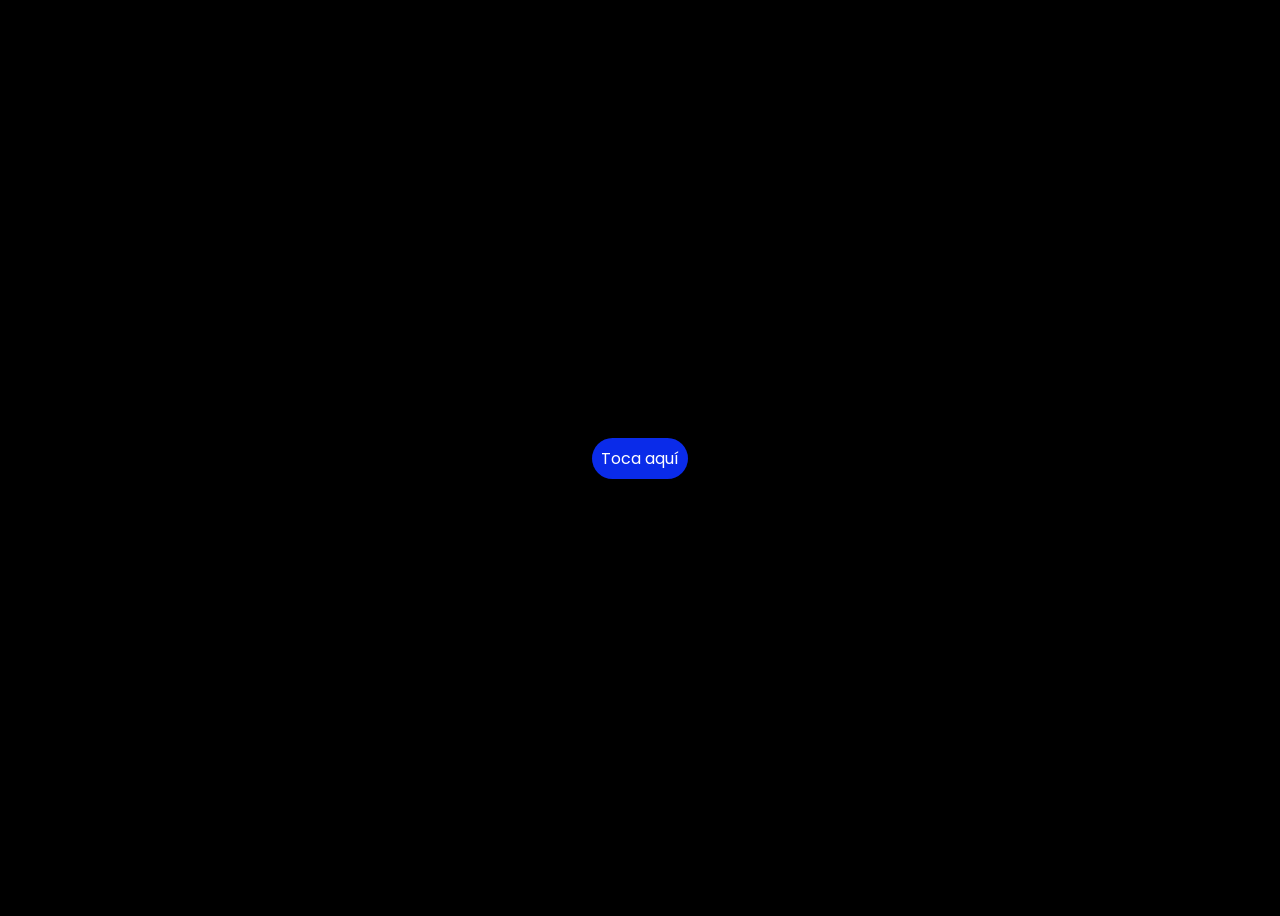
==== commit 4a81b306: "Changes for mobile" ====
--- a/index.html
+++ b/index.html
@@ -1,365 +1,32 @@
 <!DOCTYPE html>
 <html lang="es">
-  <head>
-    <meta charset="UTF-8" />
-    <meta http-equiv="X-UA-Compatible" content="IE=edge" />
-    <meta name="viewport" content="width=device-width, initial-scale=1.0" />
-    <link rel="stylesheet" href="css/main.css" />
-    <link rel="icon" href="img/flowers.png" type="image/x-icon" />
-    <title>Flower</title>
-    <style>
-      @import url('https://fonts.googleapis.com/css2?family=Inter:ital,opsz,wght@0,14..32,100..900;1,14..32,100..900&family=Noto+Sans:ital,wght@0,100..900;1,100..900&family=Open+Sans:ital,wght@0,300..800;1,300..800&family=Winky+Sans:ital,wght@0,300..900;1,300..900&family=Yarndings+12&display=swap');
-    </style>
-  </head>
-  <body class="container">
-    <audio src="sound/Spidey.mp3" autoplay></audio>
-    <!-- <div id="lyrics">
-     
+
+<head>
+    <meta charset="UTF-8">
+    <meta http-equiv="X-UA-Compatible" content="IE=edge">
+    <meta name="viewport" content="width=device-width, initial-scale=1.0">
+    <link rel="stylesheet" href="css/style.css">
+    <link rel="icon" href="img/flowers.png" type="image/x-icon">
+    <title>Regalo</title>
+</head>
+
+<body>
+    <!-- <div class="greetings">
+        <span>H</span>
+        <span>o</span>
+        <span>l</span>
+        <span>a</span>
+        <span>!</span>
     </div> -->
-    <span class="titulo">
-      Te mereces todo, y aunque no pueda dártelas en persona, estas flores amarillas virtuales van con todo mi cariño Ari 💛
-    </span>
-  
-    <div class="night"></div>
-    <div class="flowers">
-      <div class="flower flower--1">
-        <div class="flower__leafs flower__leafs--1">
-          <div class="flower__leaf flower__leaf--1"></div>
-          <div class="flower__leaf flower__leaf--2"></div>
-          <div class="flower__leaf flower__leaf--3"></div>
-          <div class="flower__leaf flower__leaf--4"></div>
-          <div class="flower__white-circle"></div>
+    <!-- <div class="description">
+        <span>ESTE DETALLE ES PARA TI :)</span>
+    </div> -->
+    <div class="button">
+      <button class="botones">
+        <a href="flower.html" style="color: #fff;">Toca aquí</a>
+      </button>
+    </div>
 
-          <div class="flower__light flower__light--1"></div>
-          <div class="flower__light flower__light--2"></div>
-          <div class="flower__light flower__light--3"></div>
-          <div class="flower__light flower__light--4"></div>
-          <div class="flower__light flower__light--5"></div>
-          <div class="flower__light flower__light--6"></div>
-          <div class="flower__light flower__light--7"></div>
-          <div class="flower__light flower__light--8"></div>
-        </div>
-        <div class="flower__line">
-          <div class="flower__line__leaf flower__line__leaf--1"></div>
-          <div class="flower__line__leaf flower__line__leaf--2"></div>
-          <div class="flower__line__leaf flower__line__leaf--3"></div>
-          <div class="flower__line__leaf flower__line__leaf--4"></div>
-          <div class="flower__line__leaf flower__line__leaf--5"></div>
-          <div class="flower__line__leaf flower__line__leaf--6"></div>
-        </div>
-      </div>
+</body>
 
-      <div class="flower flower--2">
-        <div class="flower__leafs flower__leafs--2">
-          <div class="flower__leaf flower__leaf--1"></div>
-          <div class="flower__leaf flower__leaf--2"></div>
-          <div class="flower__leaf flower__leaf--3"></div>
-          <div class="flower__leaf flower__leaf--4"></div>
-          <div class="flower__white-circle"></div>
-
-          <div class="flower__light flower__light--1"></div>
-          <div class="flower__light flower__light--2"></div>
-          <div class="flower__light flower__light--3"></div>
-          <div class="flower__light flower__light--4"></div>
-          <div class="flower__light flower__light--5"></div>
-          <div class="flower__light flower__light--6"></div>
-          <div class="flower__light flower__light--7"></div>
-          <div class="flower__light flower__light--8"></div>
-        </div>
-        <div class="flower__line">
-          <div class="flower__line__leaf flower__line__leaf--1"></div>
-          <div class="flower__line__leaf flower__line__leaf--2"></div>
-          <div class="flower__line__leaf flower__line__leaf--3"></div>
-          <div class="flower__line__leaf flower__line__leaf--4"></div>
-        </div>
-      </div>
-
-      <div class="flower flower--3">
-        <div class="flower__leafs flower__leafs--3">
-          <div class="flower__leaf flower__leaf--1"></div>
-          <div class="flower__leaf flower__leaf--2"></div>
-          <div class="flower__leaf flower__leaf--3"></div>
-          <div class="flower__leaf flower__leaf--4"></div>
-          <div class="flower__white-circle"></div>
-
-          <div class="flower__light flower__light--1"></div>
-          <div class="flower__light flower__light--2"></div>
-          <div class="flower__light flower__light--3"></div>
-          <div class="flower__light flower__light--4"></div>
-          <div class="flower__light flower__light--5"></div>
-          <div class="flower__light flower__light--6"></div>
-          <div class="flower__light flower__light--7"></div>
-          <div class="flower__light flower__light--8"></div>
-        </div>
-        <div class="flower__line">
-          <div class="flower__line__leaf flower__line__leaf--1"></div>
-          <div class="flower__line__leaf flower__line__leaf--2"></div>
-          <div class="flower__line__leaf flower__line__leaf--3"></div>
-          <div class="flower__line__leaf flower__line__leaf--4"></div>
-        </div>
-      </div>
-
-      <div class="grow-ans" style="--d: 1.2s">
-        <div class="flower__g-long">
-          <div class="flower__g-long__top"></div>
-          <div class="flower__g-long__bottom"></div>
-        </div>
-      </div>
-
-      <div class="growing-grass">
-        <div class="flower__grass flower__grass--1">
-          <div class="flower__grass--top"></div>
-          <div class="flower__grass--bottom"></div>
-          <div class="flower__grass__leaf flower__grass__leaf--1"></div>
-          <div class="flower__grass__leaf flower__grass__leaf--2"></div>
-          <div class="flower__grass__leaf flower__grass__leaf--3"></div>
-          <div class="flower__grass__leaf flower__grass__leaf--4"></div>
-          <div class="flower__grass__leaf flower__grass__leaf--5"></div>
-          <div class="flower__grass__leaf flower__grass__leaf--6"></div>
-          <div class="flower__grass__leaf flower__grass__leaf--7"></div>
-          <div class="flower__grass__leaf flower__grass__leaf--8"></div>
-          <div class="flower__grass__overlay"></div>
-        </div>
-      </div>
-
-      <div class="growing-grass">
-        <div class="flower__grass flower__grass--2">
-          <div class="flower__grass--top"></div>
-          <div class="flower__grass--bottom"></div>
-          <div class="flower__grass__leaf flower__grass__leaf--1"></div>
-          <div class="flower__grass__leaf flower__grass__leaf--2"></div>
-          <div class="flower__grass__leaf flower__grass__leaf--3"></div>
-          <div class="flower__grass__leaf flower__grass__leaf--4"></div>
-          <div class="flower__grass__leaf flower__grass__leaf--5"></div>
-          <div class="flower__grass__leaf flower__grass__leaf--6"></div>
-          <div class="flower__grass__leaf flower__grass__leaf--7"></div>
-          <div class="flower__grass__leaf flower__grass__leaf--8"></div>
-          <div class="flower__grass__overlay"></div>
-        </div>
-      </div>
-
-      <div class="grow-ans" style="--d: 2.4s">
-        <div class="flower__g-right flower__g-right--1">
-          <div class="leaf"></div>
-        </div>
-      </div>
-
-      <div class="grow-ans" style="--d: 2.8s">
-        <div class="flower__g-right flower__g-right--2">
-          <div class="leaf"></div>
-        </div>
-      </div>
-
-      <div class="grow-ans" style="--d: 2.8s">
-        <div class="flower__g-front">
-          <div
-            class="flower__g-front__leaf-wrapper flower__g-front__leaf-wrapper--1"
-          >
-            <div class="flower__g-front__leaf"></div>
-          </div>
-          <div
-            class="flower__g-front__leaf-wrapper flower__g-front__leaf-wrapper--2"
-          >
-            <div class="flower__g-front__leaf"></div>
-          </div>
-          <div
-            class="flower__g-front__leaf-wrapper flower__g-front__leaf-wrapper--3"
-          >
-            <div class="flower__g-front__leaf"></div>
-          </div>
-          <div
-            class="flower__g-front__leaf-wrapper flower__g-front__leaf-wrapper--4"
-          >
-            <div class="flower__g-front__leaf"></div>
-          </div>
-          <div
-            class="flower__g-front__leaf-wrapper flower__g-front__leaf-wrapper--5"
-          >
-            <div class="flower__g-front__leaf"></div>
-          </div>
-          <div
-            class="flower__g-front__leaf-wrapper flower__g-front__leaf-wrapper--6"
-          >
-            <div class="flower__g-front__leaf"></div>
-          </div>
-          <div
-            class="flower__g-front__leaf-wrapper flower__g-front__leaf-wrapper--7"
-          >
-            <div class="flower__g-front__leaf"></div>
-          </div>
-          <div
-            class="flower__g-front__leaf-wrapper flower__g-front__leaf-wrapper--8"
-          >
-            <div class="flower__g-front__leaf"></div>
-          </div>
-          <div class="flower__g-front__line"></div>
-        </div>
-      </div>
-
-      <div class="grow-ans" style="--d: 3.2s">
-        <div class="flower__g-fr">
-          <div class="leaf"></div>
-          <div class="flower__g-fr__leaf flower__g-fr__leaf--1"></div>
-          <div class="flower__g-fr__leaf flower__g-fr__leaf--2"></div>
-          <div class="flower__g-fr__leaf flower__g-fr__leaf--3"></div>
-          <div class="flower__g-fr__leaf flower__g-fr__leaf--4"></div>
-          <div class="flower__g-fr__leaf flower__g-fr__leaf--5"></div>
-          <div class="flower__g-fr__leaf flower__g-fr__leaf--6"></div>
-          <div class="flower__g-fr__leaf flower__g-fr__leaf--7"></div>
-          <div class="flower__g-fr__leaf flower__g-fr__leaf--8"></div>
-        </div>
-      </div>
-
-      <div class="long-g long-g--0">
-        <div class="grow-ans" style="--d: 3s">
-          <div class="leaf leaf--0"></div>
-        </div>
-        <div class="grow-ans" style="--d: 2.2s">
-          <div class="leaf leaf--1"></div>
-        </div>
-        <div class="grow-ans" style="--d: 3.4s">
-          <div class="leaf leaf--2"></div>
-        </div>
-        <div class="grow-ans" style="--d: 3.6s">
-          <div class="leaf leaf--3"></div>
-        </div>
-      </div>
-
-      <div class="long-g long-g--1">
-        <div class="grow-ans" style="--d: 3.6s">
-          <div class="leaf leaf--0"></div>
-        </div>
-        <div class="grow-ans" style="--d: 3.8s">
-          <div class="leaf leaf--1"></div>
-        </div>
-        <div class="grow-ans" style="--d: 4s">
-          <div class="leaf leaf--2"></div>
-        </div>
-        <div class="grow-ans" style="--d: 4.2s">
-          <div class="leaf leaf--3"></div>
-        </div>
-      </div>
-
-      <div class="long-g long-g--2">
-        <div class="grow-ans" style="--d: 4s">
-          <div class="leaf leaf--0"></div>
-        </div>
-        <div class="grow-ans" style="--d: 4.2s">
-          <div class="leaf leaf--1"></div>
-        </div>
-        <div class="grow-ans" style="--d: 4.4s">
-          <div class="leaf leaf--2"></div>
-        </div>
-        <div class="grow-ans" style="--d: 4.6s">
-          <div class="leaf leaf--3"></div>
-        </div>
-      </div>
-
-      <div class="long-g long-g--3">
-        <div class="grow-ans" style="--d: 4s">
-          <div class="leaf leaf--0"></div>
-        </div>
-        <div class="grow-ans" style="--d: 4.2s">
-          <div class="leaf leaf--1"></div>
-        </div>
-        <div class="grow-ans" style="--d: 3s">
-          <div class="leaf leaf--2"></div>
-        </div>
-        <div class="grow-ans" style="--d: 3.6s">
-          <div class="leaf leaf--3"></div>
-        </div>
-      </div>
-
-      <div class="long-g long-g--4">
-        <div class="grow-ans" style="--d: 4s">
-          <div class="leaf leaf--0"></div>
-        </div>
-        <div class="grow-ans" style="--d: 4.2s">
-          <div class="leaf leaf--1"></div>
-        </div>
-        <div class="grow-ans" style="--d: 3s">
-          <div class="leaf leaf--2"></div>
-        </div>
-        <div class="grow-ans" style="--d: 3.6s">
-          <div class="leaf leaf--3"></div>
-        </div>
-      </div>
-
-      <div class="long-g long-g--5">
-        <!-- <div class="grow-ans" style="--d: 4s">
-          <div class="leaf leaf--0"></div>
-        </div> -->
-        <!-- <div class="grow-ans" style="--d: 4.2s">
-          <div class="leaf leaf--1"></div>
-        </div> -->
-        <div class="grow-ans" style="--d: 3s">
-          <div class="leaf leaf--2"></div>
-        </div>
-        <div class="grow-ans" style="--d: 3.6s">
-          <div class="leaf leaf--3"></div>
-        </div>
-      </div>
-
-      <div class="long-g long-g--6">
-        <div class="grow-ans" style="--d: 4.2s">
-          <div class="leaf leaf--0"></div>
-        </div>
-        <div class="grow-ans" style="--d: 4.4s">
-          <div class="leaf leaf--1"></div>
-        </div>
-        <div class="grow-ans" style="--d: 4.6s">
-          <div class="leaf leaf--2"></div>
-        </div>
-        <div class="grow-ans" style="--d: 4.8s">
-          <div class="leaf leaf--3"></div>
-        </div>
-      </div>
-
-      <div class="long-g long-g--7">
-        <div class="grow-ans" style="--d: 3s">
-          <div class="leaf leaf--0"></div>
-        </div>
-        <div class="grow-ans" style="--d: 3.2s">
-          <div class="leaf leaf--1"></div>
-        </div>
-        <div class="grow-ans" style="--d: 3.5s">
-          <div class="leaf leaf--2"></div>
-        </div>
-        <div class="grow-ans" style="--d: 3.6s">
-          <div class="leaf leaf--3"></div>
-        </div>
-      </div>
-      <!-- 
-
-      
-
-      
-
-      
-
-      
-
-      
-
-      
-
-      
-
-      
-
-      
-
-      
-
-      
-
-      
-
-      
-
-       -->
-    </div>
-    <!-- <script src="anim.js"></script> -->
-    <script src="main.js"></script>
-  </body>
-</html>+</html>
--- a/css/style.css
+++ b/css/style.css
@@ -0,0 +1,61 @@
+@import url('https://fonts.googleapis.com/css2?family=Poppins:ital,wght@0,500;1,900&display=swap');
+*{
+    font-family: 'Poppins',cursive;
+}
+body{
+    color: azure;
+    /* width: 100%; */
+    /* height: 82vh; */
+    /* width: 100vw; */
+    /* height: 100vh; */
+    overflow: hidden;
+    display: flex;
+    flex-direction: column;
+    align-items: center;
+    justify-content: center;
+    background-color: black;
+    /* margin: ; */
+    /* margin: 0 auto; */
+    /* padding-top: -30; */
+}
+
+.button {
+    /* border: 1px solid red; */
+    width: 100%;
+    height: 100vh;
+    display: flex;
+    justify-content: center;
+}
+
+.botones{
+    /* padding: 9px; */
+    border-radius: 80px;
+    background-color: transparent;
+    border: none;
+}
+
+.botones a{
+    background-color: #0a2be9;
+    padding: 9px;
+    border-radius: 80px;
+    /* -webkit-border-radius: 80px;
+    -moz-border-radius: 80px;
+    -ms-border-radius: 80px;
+    -o-border-radius: 80px; */
+}
+
+.botones a:focus{
+    background-color: rgb(50, 194, 194);
+}
+
+.button a{
+    text-decoration: none;
+    font-size: 1rem;
+    color: #111;
+}
+
+@media screen and (max-width:574px){
+    .button a {
+        font-size: 1rem;
+    }
+}
